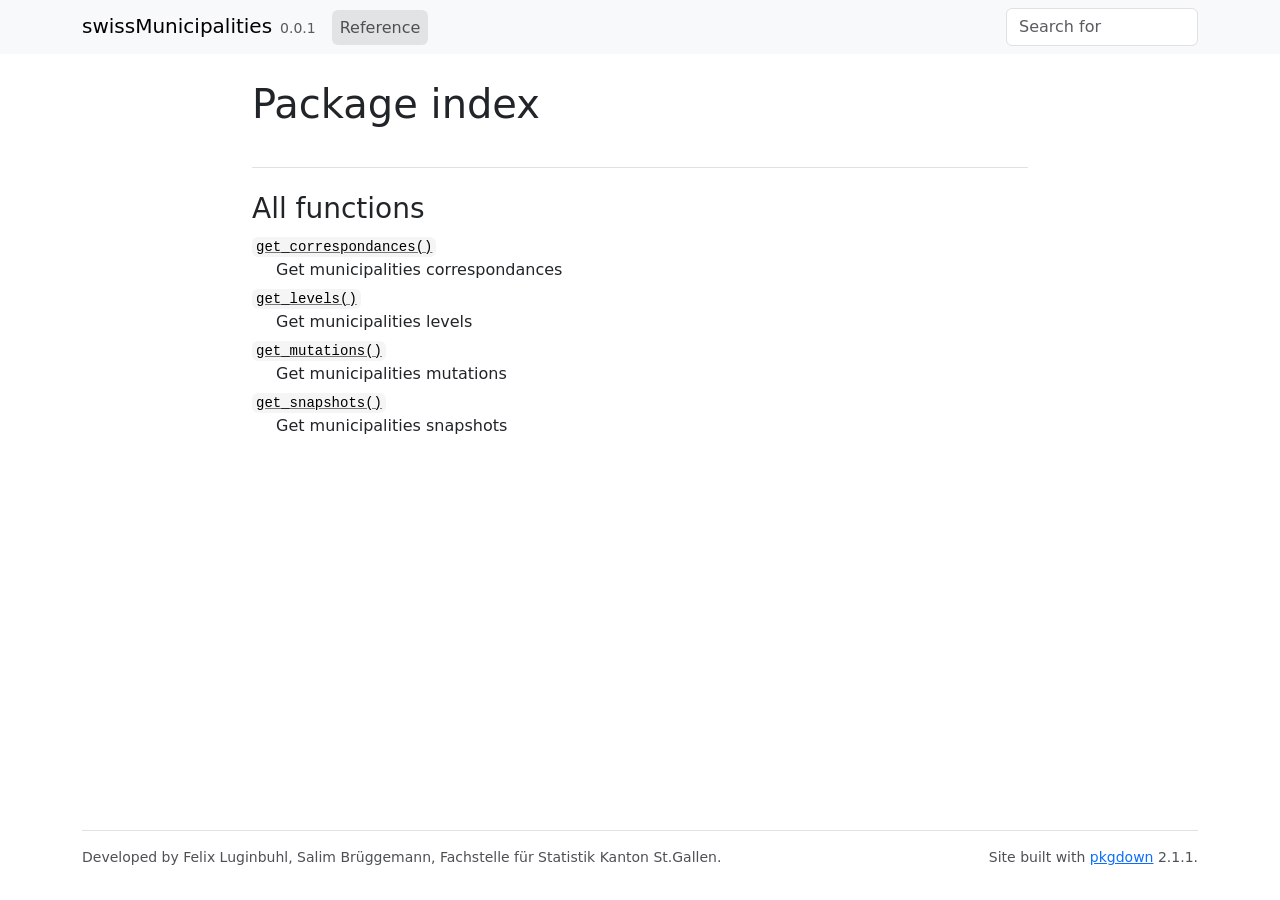
==== reference/index.html @ d49cef0f "Deploying to gh-pages from @ SwissStatsR/swissMunicipalities@30c993ef22cf9cef0c03a6722cb4542f9292cfe" ====
<!DOCTYPE html>
<!-- Generated by pkgdown: do not edit by hand --><html lang="en"><head><meta http-equiv="Content-Type" content="text/html; charset=UTF-8"><meta charset="utf-8"><meta http-equiv="X-UA-Compatible" content="IE=edge"><meta name="viewport" content="width=device-width, initial-scale=1, shrink-to-fit=no"><title>Package index • swissMunicipalities</title><script src="../deps/jquery-3.6.0/jquery-3.6.0.min.js"></script><meta name="viewport" content="width=device-width, initial-scale=1, shrink-to-fit=no"><link href="../deps/bootstrap-5.3.1/bootstrap.min.css" rel="stylesheet"><script src="../deps/bootstrap-5.3.1/bootstrap.bundle.min.js"></script><link href="../deps/font-awesome-6.4.2/css/all.min.css" rel="stylesheet"><link href="../deps/font-awesome-6.4.2/css/v4-shims.min.css" rel="stylesheet"><script src="../deps/headroom-0.11.0/headroom.min.js"></script><script src="../deps/headroom-0.11.0/jQuery.headroom.min.js"></script><script src="../deps/bootstrap-toc-1.0.1/bootstrap-toc.min.js"></script><script src="../deps/clipboard.js-2.0.11/clipboard.min.js"></script><script src="../deps/search-1.0.0/autocomplete.jquery.min.js"></script><script src="../deps/search-1.0.0/fuse.min.js"></script><script src="../deps/search-1.0.0/mark.min.js"></script><!-- pkgdown --><script src="../pkgdown.js"></script><meta property="og:title" content="Package index"></head><body>
    <a href="#main" class="visually-hidden-focusable">Skip to contents</a>


    <nav class="navbar navbar-expand-lg fixed-top bg-light" data-bs-theme="light" aria-label="Site navigation"><div class="container">

    <a class="navbar-brand me-2" href="../index.html">swissMunicipalities</a>

    <small class="nav-text text-muted me-auto" data-bs-toggle="tooltip" data-bs-placement="bottom" title="">0.0.1</small>


    <button class="navbar-toggler" type="button" data-bs-toggle="collapse" data-bs-target="#navbar" aria-controls="navbar" aria-expanded="false" aria-label="Toggle navigation">
      <span class="navbar-toggler-icon"></span>
    </button>

    <div id="navbar" class="collapse navbar-collapse ms-3">
      <ul class="navbar-nav me-auto"><li class="active nav-item"><a class="nav-link" href="../reference/index.html">Reference</a></li>
      </ul><ul class="navbar-nav"><li class="nav-item"><form class="form-inline" role="search">
 <input class="form-control" type="search" name="search-input" id="search-input" autocomplete="off" aria-label="Search site" placeholder="Search for" data-search-index="../search.json"></form></li>
      </ul></div>


  </div>
</nav><div class="container template-reference-index">
<div class="row">
  <main id="main" class="col-md-9"><div class="page-header">

      <h1>Package index</h1>
    </div>

    <div class="section level2">
      <h2 id="all-functions">All functions<a class="anchor" aria-label="anchor" href="#all-functions"></a></h2>




    </div><div class="section level2">




      <dl><dt>

          <code><a href="get_correspondances.html">get_correspondances()</a></code>

        </dt>
        <dd>Get municipalities correspondances</dd>
      </dl><dl><dt>

          <code><a href="get_levels.html">get_levels()</a></code>

        </dt>
        <dd>Get municipalities levels</dd>
      </dl><dl><dt>

          <code><a href="get_mutations.html">get_mutations()</a></code>

        </dt>
        <dd>Get municipalities mutations</dd>
      </dl><dl><dt>

          <code><a href="get_snapshots.html">get_snapshots()</a></code>

        </dt>
        <dd>Get municipalities snapshots</dd>
      </dl></div>
  </main></div>


    <footer><div class="pkgdown-footer-left">
  <p>Developed by Felix Luginbuhl, Salim Brüggemann, Fachstelle für Statistik Kanton St.Gallen.</p>
</div>

<div class="pkgdown-footer-right">
  <p>Site built with <a href="https://pkgdown.r-lib.org/" class="external-link">pkgdown</a> 2.1.1.</p>
</div>

    </footer></div>





  </body></html>
---- deps/font-awesome-6.4.2/css/v4-shims.min.css ----
/*!
 * Font Awesome Free 6.4.2 by @fontawesome - https://fontawesome.com
 * License - https://fontawesome.com/license/free (Icons: CC BY 4.0, Fonts: SIL OFL 1.1, Code: MIT License)
 * Copyright 2023 Fonticons, Inc.
 */
.fa.fa-glass:before{content:"\f000"}.fa.fa-envelope-o{font-family:"Font Awesome 6 Free";font-weight:400}.fa.fa-envelope-o:before{content:"\f0e0"}.fa.fa-star-o{font-family:"Font Awesome 6 Free";font-weight:400}.fa.fa-star-o:before{content:"\f005"}.fa.fa-close:before,.fa.fa-remove:before{content:"\f00d"}.fa.fa-gear:before{content:"\f013"}.fa.fa-trash-o{font-family:"Font Awesome 6 Free";font-weight:400}.fa.fa-trash-o:before{content:"\f2ed"}.fa.fa-home:before{content:"\f015"}.fa.fa-file-o{font-family:"Font Awesome 6 Free";font-weight:400}.fa.fa-file-o:before{content:"\f15b"}.fa.fa-clock-o{font-family:"Font Awesome 6 Free";font-weight:400}.fa.fa-clock-o:before{content:"\f017"}.fa.fa-arrow-circle-o-down{font-family:"Font Awesome 6 Free";font-weight:400}.fa.fa-arrow-circle-o-down:before{content:"\f358"}.fa.fa-arrow-circle-o-up{font-family:"Font Awesome 6 Free";font-weight:400}.fa.fa-arrow-circle-o-up:before{content:"\f35b"}.fa.fa-play-circle-o{font-family:"Font Awesome 6 Free";font-weight:400}.fa.fa-play-circle-o:before{content:"\f144"}.fa.fa-repeat:before,.fa.fa-rotate-right:before{content:"\f01e"}.fa.fa-refresh:before{content:"\f021"}.fa.fa-list-alt{font-family:"Font Awesome 6 Free";font-weight:400}.fa.fa-list-alt:before{content:"\f022"}.fa.fa-dedent:before{content:"\f03b"}.fa.fa-video-camera:before{content:"\f03d"}.fa.fa-picture-o{font-family:"Font Awesome 6 Free";font-weight:400}.fa.fa-picture-o:before{content:"\f03e"}.fa.fa-photo{font-family:"Font Awesome 6 Free";font-weight:400}.fa.fa-photo:before{content:"\f03e"}.fa.fa-image{font-family:"Font Awesome 6 Free";font-weight:400}.fa.fa-image:before{content:"\f03e"}.fa.fa-map-marker:before{content:"\f3c5"}.fa.fa-pencil-square-o{font-family:"Font Awesome 6 Free";font-weight:400}.fa.fa-pencil-square-o:before{content:"\f044"}.fa.fa-edit{font-family:"Font Awesome 6 Free";font-weight:400}.fa.fa-edit:before{content:"\f044"}.fa.fa-share-square-o:before{content:"\f14d"}.fa.fa-check-square-o{font-family:"Font Awesome 6 Free";font-weight:400}.fa.fa-check-square-o:before{content:"\f14a"}.fa.fa-arrows:before{content:"\f0b2"}.fa.fa-times-circle-o{font-family:"Font Awesome 6 Free";font-weight:400}.fa.fa-times-circle-o:before{content:"\f057"}.fa.fa-check-circle-o{font-family:"Font Awesome 6 Free";font-weight:400}.fa.fa-check-circle-o:before{content:"\f058"}.fa.fa-mail-forward:before{content:"\f064"}.fa.fa-expand:before{content:"\f424"}.fa.fa-compress:before{content:"\f422"}.fa.fa-eye,.fa.fa-eye-slash{font-family:"Font Awesome 6 Free";font-weight:400}.fa.fa-warning:before{content:"\f071"}.fa.fa-calendar:before{content:"\f073"}.fa.fa-arrows-v:before{content:"\f338"}.fa.fa-arrows-h:before{content:"\f337"}.fa.fa-bar-chart-o:before,.fa.fa-bar-chart:before{content:"\e0e3"}.fa.fa-twitter-square{font-family:"Font Awesome 6 Brands";font-weight:400}.fa.fa-twitter-square:before{content:"\f081"}.fa.fa-facebook-square{font-family:"Font Awesome 6 Brands";font-weight:400}.fa.fa-facebook-square:before{content:"\f082"}.fa.fa-gears:before{content:"\f085"}.fa.fa-thumbs-o-up{font-family:"Font Awesome 6 Free";font-weight:400}.fa.fa-thumbs-o-up:before{content:"\f164"}.fa.fa-thumbs-o-down{font-family:"Font Awesome 6 Free";font-weight:400}.fa.fa-thumbs-o-down:before{content:"\f165"}.fa.fa-heart-o{font-family:"Font Awesome 6 Free";font-weight:400}.fa.fa-heart-o:before{content:"\f004"}.fa.fa-sign-out:before{content:"\f2f5"}.fa.fa-linkedin-square{font-family:"Font Awesome 6 Brands";font-weight:400}.fa.fa-linkedin-square:before{content:"\f08c"}.fa.fa-thumb-tack:before{content:"\f08d"}.fa.fa-external-link:before{content:"\f35d"}.fa.fa-sign-in:before{content:"\f2f6"}.fa.fa-github-square{font-family:"Font Awesome 6 Brands";font-weight:400}.fa.fa-github-square:before{content:"\f092"}.fa.fa-lemon-o{font-family:"Font Awesome 6 Free";font-weight:400}.fa.fa-lemon-o:before{content:"\f094"}.fa.fa-square-o{font-family:"Font Awesome 6 Free";font-weight:400}.fa.fa-square-o:before{content:"\f0c8"}.fa.fa-bookmark-o{font-family:"Font Awesome 6 Free";font-weight:400}.fa.fa-bookmark-o:before{content:"\f02e"}.fa.fa-facebook,.fa.fa-twitter{font-family:"Font Awesome 6 Brands";font-weight:400}.fa.fa-facebook:before{content:"\f39e"}.fa.fa-facebook-f{font-family:"Font Awesome 6 Brands";font-weight:400}.fa.fa-facebook-f:before{content:"\f39e"}.fa.fa-github{font-family:"Font Awesome 6 Brands";font-weight:400}.fa.fa-credit-card{font-family:"Font Awesome 6 Free";font-weight:400}.fa.fa-feed:before{content:"\f09e"}.fa.fa-hdd-o{font-family:"Font Awesome 6 Free";font-weight:400}.fa.fa-hdd-o:before{content:"\f0a0"}.fa.fa-hand-o-right{font-family:"Font Awesome 6 Free";font-weight:400}.fa.fa-hand-o-right:before{content:"\f0a4"}.fa.fa-hand-o-left{font-family:"Font Awesome 6 Free";font-weight:400}.fa.fa-hand-o-left:before{content:"\f0a5"}.fa.fa-hand-o-up{font-family:"Font Awesome 6 Free";font-weight:400}.fa.fa-hand-o-up:before{content:"\f0a6"}.fa.fa-hand-o-down{font-family:"Font Awesome 6 Free";font-weight:400}.fa.fa-hand-o-down:before{content:"\f0a7"}.fa.fa-globe:before{content:"\f57d"}.fa.fa-tasks:before{content:"\f828"}.fa.fa-arrows-alt:before{content:"\f31e"}.fa.fa-group:before{content:"\f0c0"}.fa.fa-chain:before{content:"\f0c1"}.fa.fa-cut:before{content:"\f0c4"}.fa.fa-files-o{font-family:"Font Awesome 6 Free";font-weight:400}.fa.fa-files-o:before{content:"\f0c5"}.fa.fa-floppy-o{font-family:"Font Awesome 6 Free";font-weight:400}.fa.fa-floppy-o:before{content:"\f0c7"}.fa.fa-save{font-family:"Font Awesome 6 Free";font-weight:400}.fa.fa-save:before{content:"\f0c7"}.fa.fa-navicon:before,.fa.fa-reorder:before{content:"\f0c9"}.fa.fa-magic:before{content:"\e2ca"}.fa.fa-pinterest,.fa.fa-pinterest-square{font-family:"Font Awesome 6 Brands";font-weight:400}.fa.fa-pinterest-square:before{content:"\f0d3"}.fa.fa-google-plus-square{font-family:"Font Awesome 6 Brands";font-weight:400}.fa.fa-google-plus-square:before{content:"\f0d4"}.fa.fa-google-plus{font-family:"Font Awesome 6 Brands";font-weight:400}.fa.fa-google-plus:before{content:"\f0d5"}.fa.fa-money:before{content:"\f3d1"}.fa.fa-unsorted:before{content:"\f0dc"}.fa.fa-sort-desc:before{content:"\f0dd"}.fa.fa-sort-asc:before{content:"\f0de"}.fa.fa-linkedin{font-family:"Font Awesome 6 Brands";font-weight:400}.fa.fa-linkedin:before{content:"\f0e1"}.fa.fa-rotate-left:before{content:"\f0e2"}.fa.fa-legal:before{content:"\f0e3"}.fa.fa-dashboard:before,.fa.fa-tachometer:before{content:"\f625"}.fa.fa-comment-o{font-family:"Font Awesome 6 Free";font-weight:400}.fa.fa-comment-o:before{content:"\f075"}.fa.fa-comments-o{font-family:"Font Awesome 6 Free";font-weight:400}.fa.fa-comments-o:before{content:"\f086"}.fa.fa-flash:before{content:"\f0e7"}.fa.fa-clipboard:before{content:"\f0ea"}.fa.fa-lightbulb-o{font-family:"Font Awesome 6 Free";font-weight:400}.fa.fa-lightbulb-o:before{content:"\f0eb"}.fa.fa-exchange:before{content:"\f362"}.fa.fa-cloud-download:before{content:"\f0ed"}.fa.fa-cloud-upload:before{content:"\f0ee"}.fa.fa-bell-o{font-family:"Font Awesome 6 Free";font-weight:400}.fa.fa-bell-o:before{content:"\f0f3"}.fa.fa-cutlery:before{content:"\f2e7"}.fa.fa-file-text-o{font-family:"Font Awesome 6 Free";font-weight:400}.fa.fa-file-text-o:before{content:"\f15c"}.fa.fa-building-o{font-family:"Font Awesome 6 Free";font-weight:400}.fa.fa-building-o:before{content:"\f1ad"}.fa.fa-hospital-o{font-family:"Font Awesome 6 Free";font-weight:400}.fa.fa-hospital-o:before{content:"\f0f8"}.fa.fa-tablet:before{content:"\f3fa"}.fa.fa-mobile-phone:before,.fa.fa-mobile:before{content:"\f3cd"}.fa.fa-circle-o{font-family:"Font Awesome 6 Free";font-weight:400}.fa.fa-circle-o:before{content:"\f111"}.fa.fa-mail-reply:before{content:"\f3e5"}.fa.fa-github-alt{font-family:"Font Awesome 6 Brands";font-weight:400}.fa.fa-folder-o{font-family:"Font Awesome 6 Free";font-weight:400}.fa.fa-folder-o:before{content:"\f07b"}.fa.fa-folder-open-o{font-family:"Font Awesome 6 Free";font-weight:400}.fa.fa-folder-open-o:before{content:"\f07c"}.fa.fa-smile-o{font-family:"Font Awesome 6 Free";font-weight:400}.fa.fa-smile-o:before{content:"\f118"}.fa.fa-frown-o{font-family:"Font Awesome 6 Free";font-weight:400}.fa.fa-frown-o:before{content:"\f119"}.fa.fa-meh-o{font-family:"Font Awesome 6 Free";font-weight:400}.fa.fa-meh-o:before{content:"\f11a"}.fa.fa-keyboard-o{font-family:"Font Awesome 6 Free";font-weight:400}.fa.fa-keyboard-o:before{content:"\f11c"}.fa.fa-flag-o{font-family:"Font Awesome 6 Free";font-weight:400}.fa.fa-flag-o:before{content:"\f024"}.fa.fa-mail-reply-all:before{content:"\f122"}.fa.fa-star-half-o{font-family:"Font Awesome 6 Free";font-weight:400}.fa.fa-star-half-o:before{content:"\f5c0"}.fa.fa-star-half-empty{font-family:"Font Awesome 6 Free";font-weight:400}.fa.fa-star-half-empty:before{content:"\f5c0"}.fa.fa-star-half-full{font-family:"Font Awesome 6 Free";font-weight:400}.fa.fa-star-half-full:before{content:"\f5c0"}.fa.fa-code-fork:before{content:"\f126"}.fa.fa-chain-broken:before,.fa.fa-unlink:before{content:"\f127"}.fa.fa-calendar-o{font-family:"Font Awesome 6 Free";font-weight:400}.fa.fa-calendar-o:before{content:"\f133"}.fa.fa-css3,.fa.fa-html5,.fa.fa-maxcdn{font-family:"Font Awesome 6 Brands";font-weight:400}.fa.fa-unlock-alt:before{content:"\f09c"}.fa.fa-minus-square-o{font-family:"Font Awesome 6 Free";font-weight:400}.fa.fa-minus-square-o:before{content:"\f146"}.fa.fa-level-up:before{content:"\f3bf"}.fa.fa-level-down:before{content:"\f3be"}.fa.fa-pencil-square:before{content:"\f14b"}.fa.fa-external-link-square:before{content:"\f360"}.fa.fa-compass{font-family:"Font Awesome 6 Free";font-weight:400}.fa.fa-caret-square-o-down{font-family:"Font Awesome 6 Free";font-weight:400}.fa.fa-caret-square-o-down:before{content:"\f150"}.fa.fa-toggle-down{font-family:"Font Awesome 6 Free";font-weight:400}.fa.fa-toggle-down:before{content:"\f150"}.fa.fa-caret-square-o-up{font-family:"Font Awesome 6 Free";font-weight:400}.fa.fa-caret-square-o-up:before{content:"\f151"}.fa.fa-toggle-up{font-family:"Font Awesome 6 Free";font-weight:400}.fa.fa-toggle-up:before{content:"\f151"}.fa.fa-caret-square-o-right{font-family:"Font Awesome 6 Free";font-weight:400}.fa.fa-caret-square-o-right:before{content:"\f152"}.fa.fa-toggle-right{font-family:"Font Awesome 6 Free";font-weight:400}.fa.fa-toggle-right:before{content:"\f152"}.fa.fa-eur:before,.fa.fa-euro:before{content:"\f153"}.fa.fa-gbp:before{content:"\f154"}.fa.fa-dollar:before,.fa.fa-usd:before{content:"\24"}.fa.fa-inr:before,.fa.fa-rupee:before{content:"\e1bc"}.fa.fa-cny:before,.fa.fa-jpy:before,.fa.fa-rmb:before,.fa.fa-yen:before{content:"\f157"}.fa.fa-rouble:before,.fa.fa-rub:before,.fa.fa-ruble:before{content:"\f158"}.fa.fa-krw:before,.fa.fa-won:before{content:"\f159"}.fa.fa-bitcoin,.fa.fa-btc{font-family:"Font Awesome 6 Brands";font-weight:400}.fa.fa-bitcoin:before{content:"\f15a"}.fa.fa-file-text:before{content:"\f15c"}.fa.fa-sort-alpha-asc:before{content:"\f15d"}.fa.fa-sort-alpha-desc:before{content:"\f881"}.fa.fa-sort-amount-asc:before{content:"\f884"}.fa.fa-sort-amount-desc:before{content:"\f160"}.fa.fa-sort-numeric-asc:before{content:"\f162"}.fa.fa-sort-numeric-desc:before{content:"\f886"}.fa.fa-youtube-square{font-family:"Font Awesome 6 Brands";font-weight:400}.fa.fa-youtube-square:before{content:"\f431"}.fa.fa-xing,.fa.fa-xing-square,.fa.fa-youtube{font-family:"Font Awesome 6 Brands";font-weight:400}.fa.fa-xing-square:before{content:"\f169"}.fa.fa-youtube-play{font-family:"Font Awesome 6 Brands";font-weight:400}.fa.fa-youtube-play:before{content:"\f167"}.fa.fa-adn,.fa.fa-bitbucket,.fa.fa-bitbucket-square,.fa.fa-dropbox,.fa.fa-flickr,.fa.fa-instagram,.fa.fa-stack-overflow{font-family:"Font Awesome 6 Brands";font-weight:400}.fa.fa-bitbucket-square:before{content:"\f171"}.fa.fa-tumblr,.fa.fa-tumblr-square{font-family:"Font Awesome 6 Brands";font-weight:400}.fa.fa-tumblr-square:before{content:"\f174"}.fa.fa-long-arrow-down:before{content:"\f309"}.fa.fa-long-arrow-up:before{content:"\f30c"}.fa.fa-long-arrow-left:before{content:"\f30a"}.fa.fa-long-arrow-right:before{content:"\f30b"}.fa.fa-android,.fa.fa-apple,.fa.fa-dribbble,.fa.fa-foursquare,.fa.fa-gittip,.fa.fa-gratipay,.fa.fa-linux,.fa.fa-skype,.fa.fa-trello,.fa.fa-windows{font-family:"Font Awesome 6 Brands";font-weight:400}.fa.fa-gittip:before{content:"\f184"}.fa.fa-sun-o{font-family:"Font Awesome 6 Free";font-weight:400}.fa.fa-sun-o:before{content:"\f185"}.fa.fa-moon-o{font-family:"Font Awesome 6 Free";font-weight:400}.fa.fa-moon-o:before{content:"\f186"}.fa.fa-pagelines,.fa.fa-renren,.fa.fa-stack-exchange,.fa.fa-vk,.fa.fa-weibo{font-family:"Font Awesome 6 Brands";font-weight:400}.fa.fa-arrow-circle-o-right{font-family:"Font Awesome 6 Free";font-weight:400}.fa.fa-arrow-circle-o-right:before{content:"\f35a"}.fa.fa-arrow-circle-o-left{font-family:"Font Awesome 6 Free";font-weight:400}.fa.fa-arrow-circle-o-left:before{content:"\f359"}.fa.fa-caret-square-o-left{font-family:"Font Awesome 6 Free";font-weight:400}.fa.fa-caret-square-o-left:before{content:"\f191"}.fa.fa-toggle-left{font-family:"Font Awesome 6 Free";font-weight:400}.fa.fa-toggle-left:before{content:"\f191"}.fa.fa-dot-circle-o{font-family:"Font Awesome 6 Free";font-weight:400}.fa.fa-dot-circle-o:before{content:"\f192"}.fa.fa-vimeo-square{font-family:"Font Awesome 6 Brands";font-weight:400}.fa.fa-vimeo-square:before{content:"\f194"}.fa.fa-try:before,.fa.fa-turkish-lira:before{content:"\e2bb"}.fa.fa-plus-square-o{font-family:"Font Awesome 6 Free";font-weight:400}.fa.fa-plus-square-o:before{content:"\f0fe"}.fa.fa-openid,.fa.fa-slack,.fa.fa-wordpress{font-family:"Font Awesome 6 Brands";font-weight:400}.fa.fa-bank:before,.fa.fa-institution:before{content:"\f19c"}.fa.fa-mortar-board:before{content:"\f19d"}.fa.fa-google,.fa.fa-reddit,.fa.fa-reddit-square,.fa.fa-yahoo{font-family:"Font Awesome 6 Brands";font-weight:400}.fa.fa-reddit-square:before{content:"\f1a2"}.fa.fa-behance,.fa.fa-behance-square,.fa.fa-delicious,.fa.fa-digg,.fa.fa-drupal,.fa.fa-joomla,.fa.fa-pied-piper-alt,.fa.fa-pied-piper-pp,.fa.fa-stumbleupon,.fa.fa-stumbleupon-circle{font-family:"Font Awesome 6 Brands";font-weight:400}.fa.fa-behance-square:before{content:"\f1b5"}.fa.fa-steam,.fa.fa-steam-square{font-family:"Font Awesome 6 Brands";font-weight:400}.fa.fa-steam-square:before{content:"\f1b7"}.fa.fa-automobile:before{content:"\f1b9"}.fa.fa-cab:before{content:"\f1ba"}.fa.fa-deviantart,.fa.fa-soundcloud,.fa.fa-spotify{font-family:"Font Awesome 6 Brands";font-weight:400}.fa.fa-file-pdf-o{font-family:"Font Awesome 6 Free";font-weight:400}.fa.fa-file-pdf-o:before{content:"\f1c1"}.fa.fa-file-word-o{font-family:"Font Awesome 6 Free";font-weight:400}.fa.fa-file-word-o:before{content:"\f1c2"}.fa.fa-file-excel-o{font-family:"Font Awesome 6 Free";font-weight:400}.fa.fa-file-excel-o:before{content:"\f1c3"}.fa.fa-file-powerpoint-o{font-family:"Font Awesome 6 Free";font-weight:400}.fa.fa-file-powerpoint-o:before{content:"\f1c4"}.fa.fa-file-image-o{font-family:"Font Awesome 6 Free";font-weight:400}.fa.fa-file-image-o:before{content:"\f1c5"}.fa.fa-file-photo-o{font-family:"Font Awesome 6 Free";font-weight:400}.fa.fa-file-photo-o:before{content:"\f1c5"}.fa.fa-file-picture-o{font-family:"Font Awesome 6 Free";font-weight:400}.fa.fa-file-picture-o:before{content:"\f1c5"}.fa.fa-file-archive-o{font-family:"Font Awesome 6 Free";font-weight:400}.fa.fa-file-archive-o:before{content:"\f1c6"}.fa.fa-file-zip-o{font-family:"Font Awesome 6 Free";font-weight:400}.fa.fa-file-zip-o:before{content:"\f1c6"}.fa.fa-file-audio-o{font-family:"Font Awesome 6 Free";font-weight:400}.fa.fa-file-audio-o:before{content:"\f1c7"}.fa.fa-file-sound-o{font-family:"Font Awesome 6 Free";font-weight:400}.fa.fa-file-sound-o:before{content:"\f1c7"}.fa.fa-file-video-o{font-family:"Font Awesome 6 Free";font-weight:400}.fa.fa-file-video-o:before{content:"\f1c8"}.fa.fa-file-movie-o{font-family:"Font Awesome 6 Free";font-weight:400}.fa.fa-file-movie-o:before{content:"\f1c8"}.fa.fa-file-code-o{font-family:"Font Awesome 6 Free";font-weight:400}.fa.fa-file-code-o:before{content:"\f1c9"}.fa.fa-codepen,.fa.fa-jsfiddle,.fa.fa-vine{font-family:"Font Awesome 6 Brands";font-weight:400}.fa.fa-life-bouy:before,.fa.fa-life-buoy:before,.fa.fa-life-saver:before,.fa.fa-support:before{content:"\f1cd"}.fa.fa-circle-o-notch:before{content:"\f1ce"}.fa.fa-ra,.fa.fa-rebel{font-family:"Font Awesome 6 Brands";font-weight:400}.fa.fa-ra:before{content:"\f1d0"}.fa.fa-resistance{font-family:"Font Awesome 6 Brands";font-weight:400}.fa.fa-resistance:before{content:"\f1d0"}.fa.fa-empire,.fa.fa-ge{font-family:"Font Awesome 6 Brands";font-weight:400}.fa.fa-ge:before{content:"\f1d1"}.fa.fa-git-square{font-family:"Font Awesome 6 Brands";font-weight:400}.fa.fa-git-square:before{content:"\f1d2"}.fa.fa-git,.fa.fa-hacker-news,.fa.fa-y-combinator-square{font-family:"Font Awesome 6 Brands";font-weight:400}.fa.fa-y-combinator-square:before{content:"\f1d4"}.fa.fa-yc-square{font-family:"Font Awesome 6 Brands";font-weight:400}.fa.fa-yc-square:before{content:"\f1d4"}.fa.fa-qq,.fa.fa-tencent-weibo,.fa.fa-wechat,.fa.fa-weixin{font-family:"Font Awesome 6 Brands";font-weight:400}.fa.fa-wechat:before{content:"\f1d7"}.fa.fa-send:before{content:"\f1d8"}.fa.fa-paper-plane-o{font-family:"Font Awesome 6 Free";font-weight:400}.fa.fa-paper-plane-o:before{content:"\f1d8"}.fa.fa-send-o{font-family:"Font Awesome 6 Free";font-weight:400}.fa.fa-send-o:before{content:"\f1d8"}.fa.fa-circle-thin{font-family:"Font Awesome 6 Free";font-weight:400}.fa.fa-circle-thin:before{content:"\f111"}.fa.fa-header:before{content:"\f1dc"}.fa.fa-futbol-o{font-family:"Font Awesome 6 Free";font-weight:400}.fa.fa-futbol-o:before{content:"\f1e3"}.fa.fa-soccer-ball-o{font-family:"Font Awesome 6 Free";font-weight:400}.fa.fa-soccer-ball-o:before{content:"\f1e3"}.fa.fa-slideshare,.fa.fa-twitch,.fa.fa-yelp{font-family:"Font Awesome 6 Brands";font-weight:400}.fa.fa-newspaper-o{font-family:"Font Awesome 6 Free";font-weight:400}.fa.fa-newspaper-o:before{content:"\f1ea"}.fa.fa-cc-amex,.fa.fa-cc-discover,.fa.fa-cc-mastercard,.fa.fa-cc-paypal,.fa.fa-cc-stripe,.fa.fa-cc-visa,.fa.fa-google-wallet,.fa.fa-paypal{font-family:"Font Awesome 6 Brands";font-weight:400}.fa.fa-bell-slash-o{font-family:"Font Awesome 6 Free";font-weight:400}.fa.fa-bell-slash-o:before{content:"\f1f6"}.fa.fa-trash:before{content:"\f2ed"}.fa.fa-copyright{font-family:"Font Awesome 6 Free";font-weight:400}.fa.fa-eyedropper:before{content:"\f1fb"}.fa.fa-area-chart:before{content:"\f1fe"}.fa.fa-pie-chart:before{content:"\f200"}.fa.fa-line-chart:before{content:"\f201"}.fa.fa-lastfm,.fa.fa-lastfm-square{font-family:"Font Awesome 6 Brands";font-weight:400}.fa.fa-lastfm-square:before{content:"\f203"}.fa.fa-angellist,.fa.fa-ioxhost{font-family:"Font Awesome 6 Brands";font-weight:400}.fa.fa-cc{font-family:"Font Awesome 6 Free";font-weight:400}.fa.fa-cc:before{content:"\f20a"}.fa.fa-ils:before,.fa.fa-shekel:before,.fa.fa-sheqel:before{content:"\f20b"}.fa.fa-buysellads,.fa.fa-connectdevelop,.fa.fa-dashcube,.fa.fa-forumbee,.fa.fa-leanpub,.fa.fa-sellsy,.fa.fa-shirtsinbulk,.fa.fa-simplybuilt,.fa.fa-skyatlas{font-family:"Font Awesome 6 Brands";font-weight:400}.fa.fa-diamond{font-family:"Font Awesome 6 Free";font-weight:400}.fa.fa-diamond:before{content:"\f3a5"}.fa.fa-intersex:before,.fa.fa-transgender:before{content:"\f224"}.fa.fa-transgender-alt:before{content:"\f225"}.fa.fa-facebook-official{font-family:"Font Awesome 6 Brands";font-weight:400}.fa.fa-facebook-official:before{content:"\f09a"}.fa.fa-pinterest-p,.fa.fa-whatsapp{font-family:"Font Awesome 6 Brands";font-weight:400}.fa.fa-hotel:before{content:"\f236"}.fa.fa-medium,.fa.fa-viacoin,.fa.fa-y-combinator,.fa.fa-yc{font-family:"Font Awesome 6 Brands";font-weight:400}.fa.fa-yc:before{content:"\f23b"}.fa.fa-expeditedssl,.fa.fa-opencart,.fa.fa-optin-monster{font-family:"Font Awesome 6 Brands";font-weight:400}.fa.fa-battery-4:before,.fa.fa-battery:before{content:"\f240"}.fa.fa-battery-3:before{content:"\f241"}.fa.fa-battery-2:before{content:"\f242"}.fa.fa-battery-1:before{content:"\f243"}.fa.fa-battery-0:before{content:"\f244"}.fa.fa-object-group,.fa.fa-object-ungroup,.fa.fa-sticky-note-o{font-family:"Font Awesome 6 Free";font-weight:400}.fa.fa-sticky-note-o:before{content:"\f249"}.fa.fa-cc-diners-club,.fa.fa-cc-jcb{font-family:"Font Awesome 6 Brands";font-weight:400}.fa.fa-clone{font-family:"Font Awesome 6 Free";font-weight:400}.fa.fa-hourglass-o:before{content:"\f254"}.fa.fa-hourglass-1:before{content:"\f251"}.fa.fa-hourglass-2:before{content:"\f252"}.fa.fa-hourglass-3:before{content:"\f253"}.fa.fa-hand-rock-o{font-family:"Font Awesome 6 Free";font-weight:400}.fa.fa-hand-rock-o:before{content:"\f255"}.fa.fa-hand-grab-o{font-family:"Font Awesome 6 Free";font-weight:400}.fa.fa-hand-grab-o:before{content:"\f255"}.fa.fa-hand-paper-o{font-family:"Font Awesome 6 Free";font-weight:400}.fa.fa-hand-paper-o:before{content:"\f256"}.fa.fa-hand-stop-o{font-family:"Font Awesome 6 Free";font-weight:400}.fa.fa-hand-stop-o:before{content:"\f256"}.fa.fa-hand-scissors-o{font-family:"Font Awesome 6 Free";font-weight:400}.fa.fa-hand-scissors-o:before{content:"\f257"}.fa.fa-hand-lizard-o{font-family:"Font Awesome 6 Free";font-weight:400}.fa.fa-hand-lizard-o:before{content:"\f258"}.fa.fa-hand-spock-o{font-family:"Font Awesome 6 Free";font-weight:400}.fa.fa-hand-spock-o:before{content:"\f259"}.fa.fa-hand-pointer-o{font-family:"Font Awesome 6 Free";font-weight:400}.fa.fa-hand-pointer-o:before{content:"\f25a"}.fa.fa-hand-peace-o{font-family:"Font Awesome 6 Free";font-weight:400}.fa.fa-hand-peace-o:before{content:"\f25b"}.fa.fa-registered{font-family:"Font Awesome 6 Free";font-weight:400}.fa.fa-creative-commons,.fa.fa-gg,.fa.fa-gg-circle,.fa.fa-odnoklassniki,.fa.fa-odnoklassniki-square{font-family:"Font Awesome 6 Brands";font-weight:400}.fa.fa-odnoklassniki-square:before{content:"\f264"}.fa.fa-chrome,.fa.fa-firefox,.fa.fa-get-pocket,.fa.fa-internet-explorer,.fa.fa-opera,.fa.fa-safari,.fa.fa-wikipedia-w{font-family:"Font Awesome 6 Brands";font-weight:400}.fa.fa-television:before{content:"\f26c"}.fa.fa-500px,.fa.fa-amazon,.fa.fa-contao{font-family:"Font Awesome 6 Brands";font-weight:400}.fa.fa-calendar-plus-o{font-family:"Font Awesome 6 Free";font-weight:400}.fa.fa-calendar-plus-o:before{content:"\f271"}.fa.fa-calendar-minus-o{font-family:"Font Awesome 6 Free";font-weight:400}.fa.fa-calendar-minus-o:before{content:"\f272"}.fa.fa-calendar-times-o{font-family:"Font Awesome 6 Free";font-weight:400}.fa.fa-calendar-times-o:before{content:"\f273"}.fa.fa-calendar-check-o{font-family:"Font Awesome 6 Free";font-weight:400}.fa.fa-calendar-check-o:before{content:"\f274"}.fa.fa-map-o{font-family:"Font Awesome 6 Free";font-weight:400}.fa.fa-map-o:before{content:"\f279"}.fa.fa-commenting:before{content:"\f4ad"}.fa.fa-commenting-o{font-family:"Font Awesome 6 Free";font-weight:400}.fa.fa-commenting-o:before{content:"\f4ad"}.fa.fa-houzz,.fa.fa-vimeo{font-family:"Font Awesome 6 Brands";font-weight:400}.fa.fa-vimeo:before{content:"\f27d"}.fa.fa-black-tie,.fa.fa-edge,.fa.fa-fonticons,.fa.fa-reddit-alien{font-family:"Font Awesome 6 Brands";font-weight:400}.fa.fa-credit-card-alt:before{content:"\f09d"}.fa.fa-codiepie,.fa.fa-fort-awesome,.fa.fa-mixcloud,.fa.fa-modx,.fa.fa-product-hunt,.fa.fa-scribd,.fa.fa-usb{font-family:"Font Awesome 6 Brands";font-weight:400}.fa.fa-pause-circle-o{font-family:"Font Awesome 6 Free";font-weight:400}.fa.fa-pause-circle-o:before{content:"\f28b"}.fa.fa-stop-circle-o{font-family:"Font Awesome 6 Free";font-weight:400}.fa.fa-stop-circle-o:before{content:"\f28d"}.fa.fa-bluetooth,.fa.fa-bluetooth-b,.fa.fa-envira,.fa.fa-gitlab,.fa.fa-wheelchair-alt,.fa.fa-wpbeginner,.fa.fa-wpforms{font-family:"Font Awesome 6 Brands";font-weight:400}.fa.fa-wheelchair-alt:before{content:"\f368"}.fa.fa-question-circle-o{font-family:"Font Awesome 6 Free";font-weight:400}.fa.fa-question-circle-o:before{content:"\f059"}.fa.fa-volume-control-phone:before{content:"\f2a0"}.fa.fa-asl-interpreting:before{content:"\f2a3"}.fa.fa-deafness:before,.fa.fa-hard-of-hearing:before{content:"\f2a4"}.fa.fa-glide,.fa.fa-glide-g{font-family:"Font Awesome 6 Brands";font-weight:400}.fa.fa-signing:before{content:"\f2a7"}.fa.fa-viadeo,.fa.fa-viadeo-square{font-family:"Font Awesome 6 Brands";font-weight:400}.fa.fa-viadeo-square:before{content:"\f2aa"}.fa.fa-snapchat,.fa.fa-snapchat-ghost{font-family:"Font Awesome 6 Brands";font-weight:400}.fa.fa-snapchat-ghost:before{content:"\f2ab"}.fa.fa-snapchat-square{font-family:"Font Awesome 6 Brands";font-weight:400}.fa.fa-snapchat-square:before{content:"\f2ad"}.fa.fa-first-order,.fa.fa-google-plus-official,.fa.fa-pied-piper,.fa.fa-themeisle,.fa.fa-yoast{font-family:"Font Awesome 6 Brands";font-weight:400}.fa.fa-google-plus-official:before{content:"\f2b3"}.fa.fa-google-plus-circle{font-family:"Font Awesome 6 Brands";font-weight:400}.fa.fa-google-plus-circle:before{content:"\f2b3"}.fa.fa-fa,.fa.fa-font-awesome{font-family:"Font Awesome 6 Brands";font-weight:400}.fa.fa-fa:before{content:"\f2b4"}.fa.fa-handshake-o{font-family:"Font Awesome 6 Free";font-weight:400}.fa.fa-handshake-o:before{content:"\f2b5"}.fa.fa-envelope-open-o{font-family:"Font Awesome 6 Free";font-weight:400}.fa.fa-envelope-open-o:before{content:"\f2b6"}.fa.fa-linode{font-family:"Font Awesome 6 Brands";font-weight:400}.fa.fa-address-book-o{font-family:"Font Awesome 6 Free";font-weight:400}.fa.fa-address-book-o:before{content:"\f2b9"}.fa.fa-vcard:before{content:"\f2bb"}.fa.fa-address-card-o{font-family:"Font Awesome 6 Free";font-weight:400}.fa.fa-address-card-o:before{content:"\f2bb"}.fa.fa-vcard-o{font-family:"Font Awesome 6 Free";font-weight:400}.fa.fa-vcard-o:before{content:"\f2bb"}.fa.fa-user-circle-o{font-family:"Font Awesome 6 Free";font-weight:400}.fa.fa-user-circle-o:before{content:"\f2bd"}.fa.fa-user-o{font-family:"Font Awesome 6 Free";font-weight:400}.fa.fa-user-o:before{content:"\f007"}.fa.fa-id-badge{font-family:"Font Awesome 6 Free";font-weight:400}.fa.fa-drivers-license:before{content:"\f2c2"}.fa.fa-id-card-o{font-family:"Font Awesome 6 Free";font-weight:400}.fa.fa-id-card-o:before{content:"\f2c2"}.fa.fa-drivers-license-o{font-family:"Font Awesome 6 Free";font-weight:400}.fa.fa-drivers-license-o:before{content:"\f2c2"}.fa.fa-free-code-camp,.fa.fa-quora,.fa.fa-telegram{font-family:"Font Awesome 6 Brands";font-weight:400}.fa.fa-thermometer-4:before,.fa.fa-thermometer:before{content:"\f2c7"}.fa.fa-thermometer-3:before{content:"\f2c8"}.fa.fa-thermometer-2:before{content:"\f2c9"}.fa.fa-thermometer-1:before{content:"\f2ca"}.fa.fa-thermometer-0:before{content:"\f2cb"}.fa.fa-bathtub:before,.fa.fa-s15:before{content:"\f2cd"}.fa.fa-window-maximize,.fa.fa-window-restore{font-family:"Font Awesome 6 Free";font-weight:400}.fa.fa-times-rectangle:before{content:"\f410"}.fa.fa-window-close-o{font-family:"Font Awesome 6 Free";font-weight:400}.fa.fa-window-close-o:before{content:"\f410"}.fa.fa-times-rectangle-o{font-family:"Font Awesome 6 Free";font-weight:400}.fa.fa-times-rectangle-o:before{content:"\f410"}.fa.fa-bandcamp,.fa.fa-eercast,.fa.fa-etsy,.fa.fa-grav,.fa.fa-imdb,.fa.fa-ravelry{font-family:"Font Awesome 6 Brands";font-weight:400}.fa.fa-eercast:before{content:"\f2da"}.fa.fa-snowflake-o{font-family:"Font Awesome 6 Free";font-weight:400}.fa.fa-snowflake-o:before{content:"\f2dc"}.fa.fa-meetup,.fa.fa-superpowers,.fa.fa-wpexplorer{font-family:"Font Awesome 6 Brands";font-weight:400}
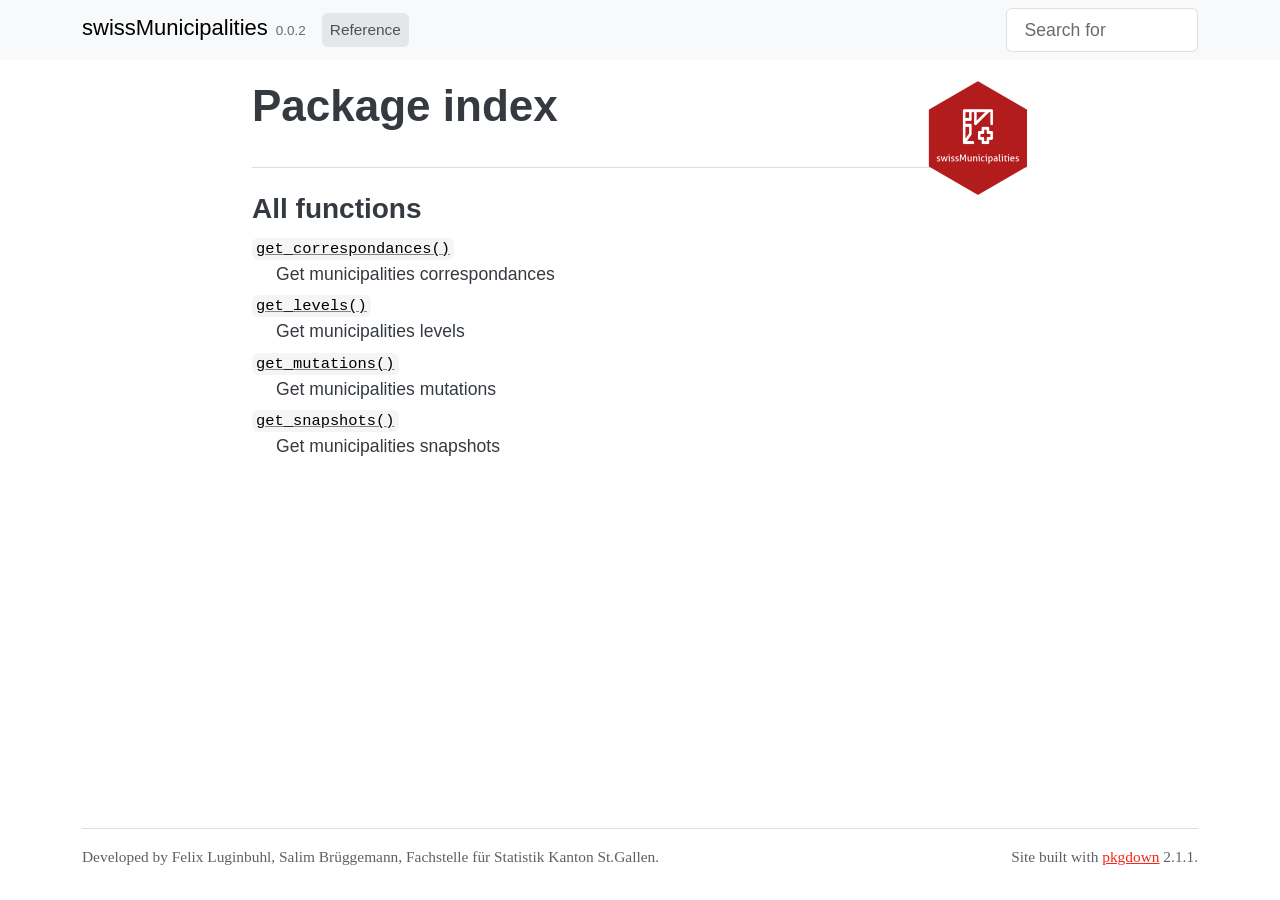
==== commit 4a5406e1: "Deploying to gh-pages from @ SwissStatsR/swissMunicipalities@2eb749b05766159e274005578928a7ef6727f04" ====
--- a/reference/index.html
+++ b/reference/index.html
@@ -1,5 +1,5 @@
 <!DOCTYPE html>
-<!-- Generated by pkgdown: do not edit by hand --><html lang="en"><head><meta http-equiv="Content-Type" content="text/html; charset=UTF-8"><meta charset="utf-8"><meta http-equiv="X-UA-Compatible" content="IE=edge"><meta name="viewport" content="width=device-width, initial-scale=1, shrink-to-fit=no"><title>Package index • swissMunicipalities</title><script src="../deps/jquery-3.6.0/jquery-3.6.0.min.js"></script><meta name="viewport" content="width=device-width, initial-scale=1, shrink-to-fit=no"><link href="../deps/bootstrap-5.3.1/bootstrap.min.css" rel="stylesheet"><script src="../deps/bootstrap-5.3.1/bootstrap.bundle.min.js"></script><link href="../deps/font-awesome-6.4.2/css/all.min.css" rel="stylesheet"><link href="../deps/font-awesome-6.4.2/css/v4-shims.min.css" rel="stylesheet"><script src="../deps/headroom-0.11.0/headroom.min.js"></script><script src="../deps/headroom-0.11.0/jQuery.headroom.min.js"></script><script src="../deps/bootstrap-toc-1.0.1/bootstrap-toc.min.js"></script><script src="../deps/clipboard.js-2.0.11/clipboard.min.js"></script><script src="../deps/search-1.0.0/autocomplete.jquery.min.js"></script><script src="../deps/search-1.0.0/fuse.min.js"></script><script src="../deps/search-1.0.0/mark.min.js"></script><!-- pkgdown --><script src="../pkgdown.js"></script><meta property="og:title" content="Package index"></head><body>
+<!-- Generated by pkgdown: do not edit by hand --><html lang="en"><head><meta http-equiv="Content-Type" content="text/html; charset=UTF-8"><meta charset="utf-8"><meta http-equiv="X-UA-Compatible" content="IE=edge"><meta name="viewport" content="width=device-width, initial-scale=1, shrink-to-fit=no"><title>Package index • swissMunicipalities</title><script src="../deps/jquery-3.6.0/jquery-3.6.0.min.js"></script><meta name="viewport" content="width=device-width, initial-scale=1, shrink-to-fit=no"><link href="../deps/bootstrap-5.3.1/bootstrap.min.css" rel="stylesheet"><script src="../deps/bootstrap-5.3.1/bootstrap.bundle.min.js"></script><link href="../deps/font-awesome-6.4.2/css/all.min.css" rel="stylesheet"><link href="../deps/font-awesome-6.4.2/css/v4-shims.min.css" rel="stylesheet"><script src="../deps/headroom-0.11.0/headroom.min.js"></script><script src="../deps/headroom-0.11.0/jQuery.headroom.min.js"></script><script src="../deps/bootstrap-toc-1.0.1/bootstrap-toc.min.js"></script><script src="../deps/clipboard.js-2.0.11/clipboard.min.js"></script><script src="../deps/search-1.0.0/autocomplete.jquery.min.js"></script><script src="../deps/search-1.0.0/fuse.min.js"></script><script src="../deps/search-1.0.0/mark.min.js"></script><!-- pkgdown --><script src="../pkgdown.js"></script><meta property="og:title" content="Package index"><meta property="og:image" content="http://swissstatsr.org/swissMunicipalities/logo.png"></head><body>
     <a href="#main" class="visually-hidden-focusable">Skip to contents</a>
 
 
@@ -7,7 +7,7 @@
 
     <a class="navbar-brand me-2" href="../index.html">swissMunicipalities</a>
 
-    <small class="nav-text text-muted me-auto" data-bs-toggle="tooltip" data-bs-placement="bottom" title="">0.0.1</small>
+    <small class="nav-text text-muted me-auto" data-bs-toggle="tooltip" data-bs-placement="bottom" title="">0.0.2</small>
 
 
     <button class="navbar-toggler" type="button" data-bs-toggle="collapse" data-bs-target="#navbar" aria-controls="navbar" aria-expanded="false" aria-label="Toggle navigation">
@@ -25,8 +25,7 @@
 </nav><div class="container template-reference-index">
 <div class="row">
   <main id="main" class="col-md-9"><div class="page-header">
-
-      <h1>Package index</h1>
+      <img src="../logo.png" class="logo" alt=""><h1>Package index</h1>
     </div>
 
     <div class="section level2">
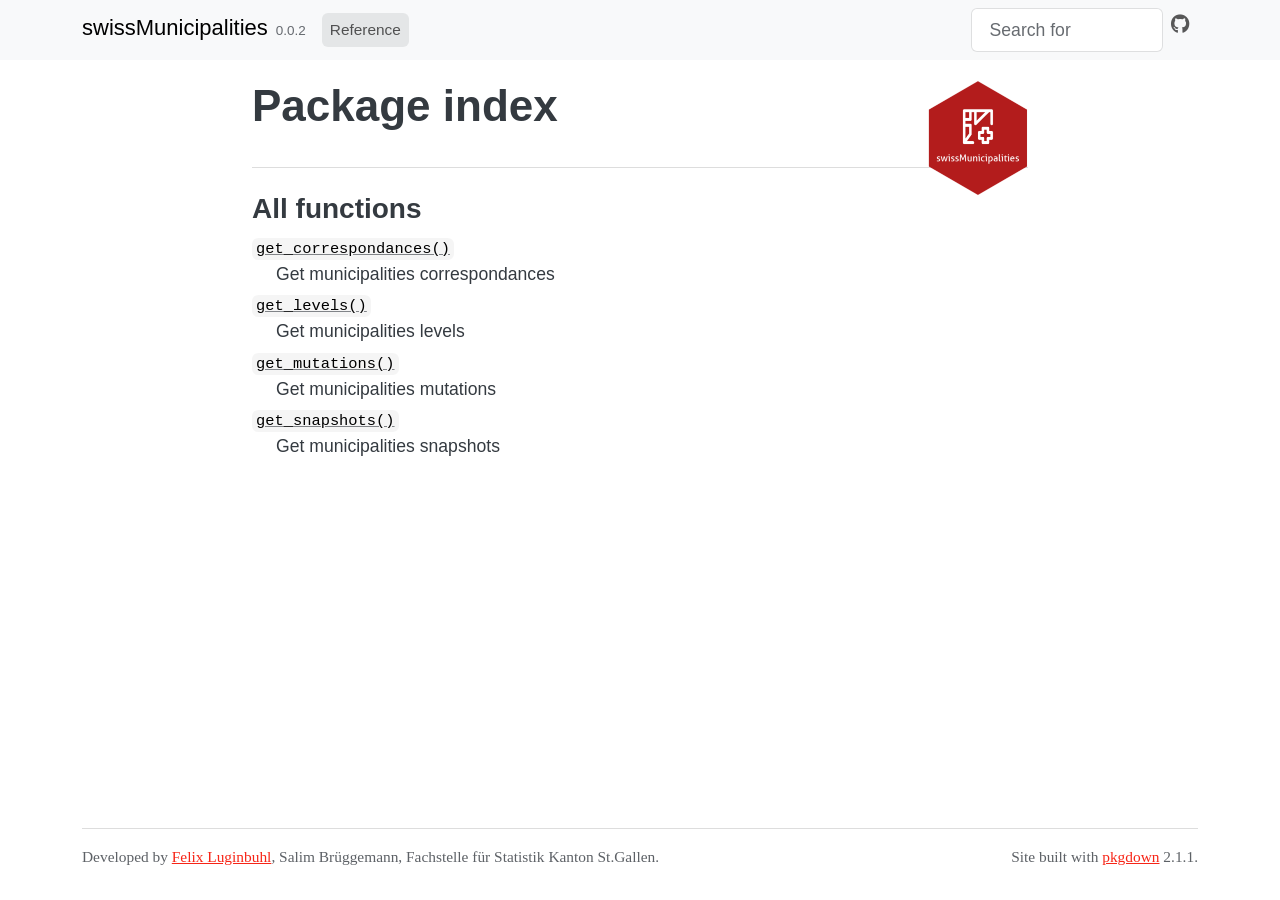
==== commit ac33f08b: "Deploying to gh-pages from @ SwissStatsR/swissMunicipalities@8cfece89e4ce02cbe80b0a59ee56a9a8281bb4a" ====
--- a/reference/index.html
+++ b/reference/index.html
@@ -18,6 +18,7 @@
       <ul class="navbar-nav me-auto"><li class="active nav-item"><a class="nav-link" href="../reference/index.html">Reference</a></li>
       </ul><ul class="navbar-nav"><li class="nav-item"><form class="form-inline" role="search">
  <input class="form-control" type="search" name="search-input" id="search-input" autocomplete="off" aria-label="Search site" placeholder="Search for" data-search-index="../search.json"></form></li>
+<li class="nav-item"><a class="external-link nav-link" href="https://github.com/swissstatsr/swissMunicipalities/" aria-label="GitHub"><span class="fa fab fa-github fa-lg"></span></a></li>
       </ul></div>
 
 
@@ -68,7 +69,7 @@
 
 
     <footer><div class="pkgdown-footer-left">
-  <p>Developed by Felix Luginbuhl, Salim Brüggemann, Fachstelle für Statistik Kanton St.Gallen.</p>
+  <p>Developed by <a href="https://felixluginbuhl.com" class="external-link">Felix Luginbuhl</a>, Salim Brüggemann, Fachstelle für Statistik Kanton St.Gallen.</p>
 </div>
 
 <div class="pkgdown-footer-right">
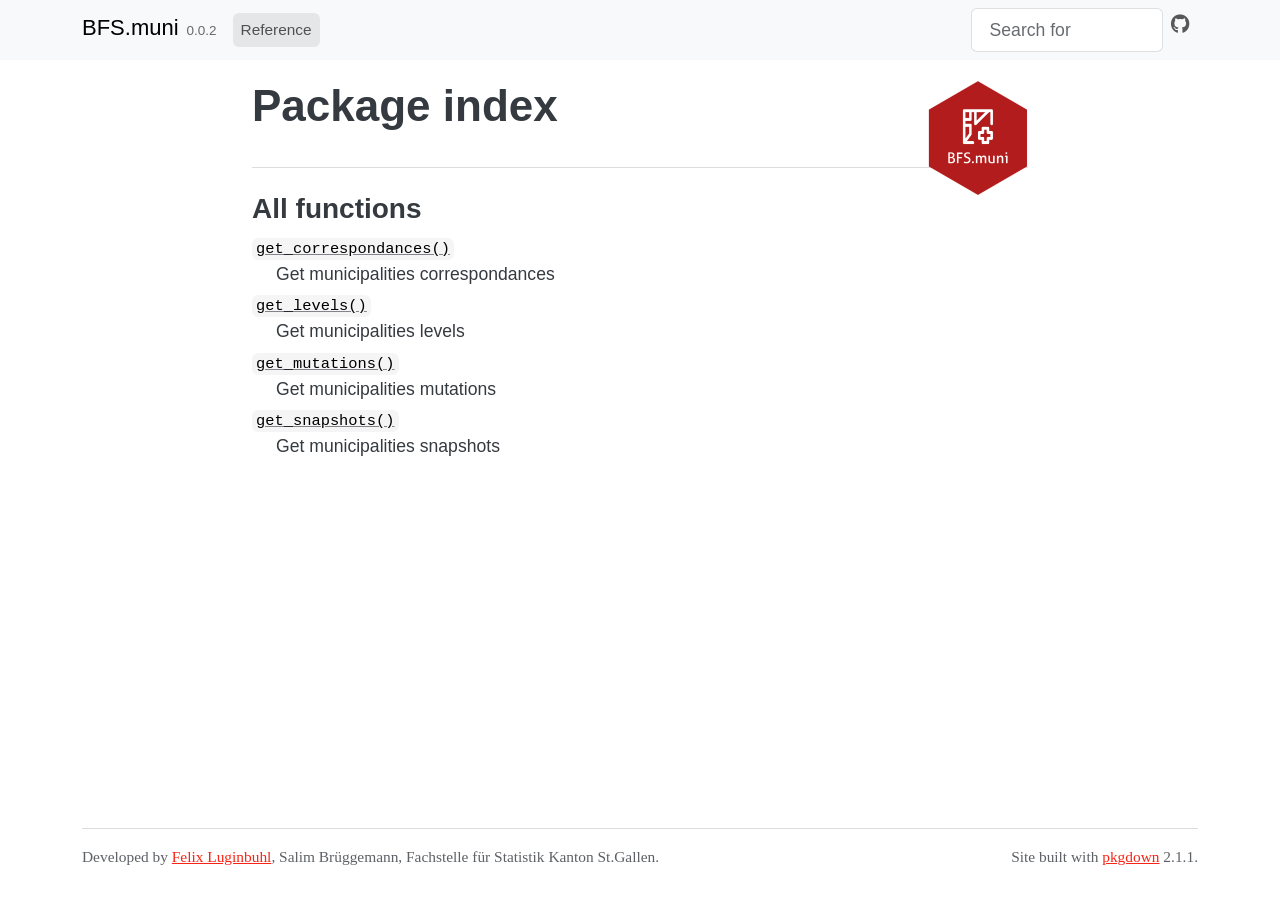
==== commit 9a644f3e: "Deploying to gh-pages from @ SwissStatsR/BFS.muni@4b8251749fddd7e30ccb0c0e3d26f9ad46ac1590 🚀" ====
--- a/reference/index.html
+++ b/reference/index.html
@@ -1,11 +1,11 @@
 <!DOCTYPE html>
-<!-- Generated by pkgdown: do not edit by hand --><html lang="en"><head><meta http-equiv="Content-Type" content="text/html; charset=UTF-8"><meta charset="utf-8"><meta http-equiv="X-UA-Compatible" content="IE=edge"><meta name="viewport" content="width=device-width, initial-scale=1, shrink-to-fit=no"><title>Package index • swissMunicipalities</title><script src="../deps/jquery-3.6.0/jquery-3.6.0.min.js"></script><meta name="viewport" content="width=device-width, initial-scale=1, shrink-to-fit=no"><link href="../deps/bootstrap-5.3.1/bootstrap.min.css" rel="stylesheet"><script src="../deps/bootstrap-5.3.1/bootstrap.bundle.min.js"></script><link href="../deps/font-awesome-6.4.2/css/all.min.css" rel="stylesheet"><link href="../deps/font-awesome-6.4.2/css/v4-shims.min.css" rel="stylesheet"><script src="../deps/headroom-0.11.0/headroom.min.js"></script><script src="../deps/headroom-0.11.0/jQuery.headroom.min.js"></script><script src="../deps/bootstrap-toc-1.0.1/bootstrap-toc.min.js"></script><script src="../deps/clipboard.js-2.0.11/clipboard.min.js"></script><script src="../deps/search-1.0.0/autocomplete.jquery.min.js"></script><script src="../deps/search-1.0.0/fuse.min.js"></script><script src="../deps/search-1.0.0/mark.min.js"></script><!-- pkgdown --><script src="../pkgdown.js"></script><meta property="og:title" content="Package index"><meta property="og:image" content="http://swissstatsr.org/swissMunicipalities/logo.png"></head><body>
+<!-- Generated by pkgdown: do not edit by hand --><html lang="en"><head><meta http-equiv="Content-Type" content="text/html; charset=UTF-8"><meta charset="utf-8"><meta http-equiv="X-UA-Compatible" content="IE=edge"><meta name="viewport" content="width=device-width, initial-scale=1, shrink-to-fit=no"><title>Package index • BFS.muni</title><script src="../deps/jquery-3.6.0/jquery-3.6.0.min.js"></script><meta name="viewport" content="width=device-width, initial-scale=1, shrink-to-fit=no"><link href="../deps/bootstrap-5.3.1/bootstrap.min.css" rel="stylesheet"><script src="../deps/bootstrap-5.3.1/bootstrap.bundle.min.js"></script><link href="../deps/font-awesome-6.4.2/css/all.min.css" rel="stylesheet"><link href="../deps/font-awesome-6.4.2/css/v4-shims.min.css" rel="stylesheet"><script src="../deps/headroom-0.11.0/headroom.min.js"></script><script src="../deps/headroom-0.11.0/jQuery.headroom.min.js"></script><script src="../deps/bootstrap-toc-1.0.1/bootstrap-toc.min.js"></script><script src="../deps/clipboard.js-2.0.11/clipboard.min.js"></script><script src="../deps/search-1.0.0/autocomplete.jquery.min.js"></script><script src="../deps/search-1.0.0/fuse.min.js"></script><script src="../deps/search-1.0.0/mark.min.js"></script><!-- pkgdown --><script src="../pkgdown.js"></script><meta property="og:title" content="Package index"><meta property="og:image" content="http://swissstatsr.org/BFS.muni/logo.png"></head><body>
     <a href="#main" class="visually-hidden-focusable">Skip to contents</a>
 
 
     <nav class="navbar navbar-expand-lg fixed-top bg-light" data-bs-theme="light" aria-label="Site navigation"><div class="container">
 
-    <a class="navbar-brand me-2" href="../index.html">swissMunicipalities</a>
+    <a class="navbar-brand me-2" href="../index.html">BFS.muni</a>
 
     <small class="nav-text text-muted me-auto" data-bs-toggle="tooltip" data-bs-placement="bottom" title="">0.0.2</small>
 
@@ -18,7 +18,7 @@
       <ul class="navbar-nav me-auto"><li class="active nav-item"><a class="nav-link" href="../reference/index.html">Reference</a></li>
       </ul><ul class="navbar-nav"><li class="nav-item"><form class="form-inline" role="search">
  <input class="form-control" type="search" name="search-input" id="search-input" autocomplete="off" aria-label="Search site" placeholder="Search for" data-search-index="../search.json"></form></li>
-<li class="nav-item"><a class="external-link nav-link" href="https://github.com/swissstatsr/swissMunicipalities/" aria-label="GitHub"><span class="fa fab fa-github fa-lg"></span></a></li>
+<li class="nav-item"><a class="external-link nav-link" href="https://github.com/swissstatsr/BFS.muni/" aria-label="GitHub"><span class="fa fab fa-github fa-lg"></span></a></li>
       </ul></div>
 
 
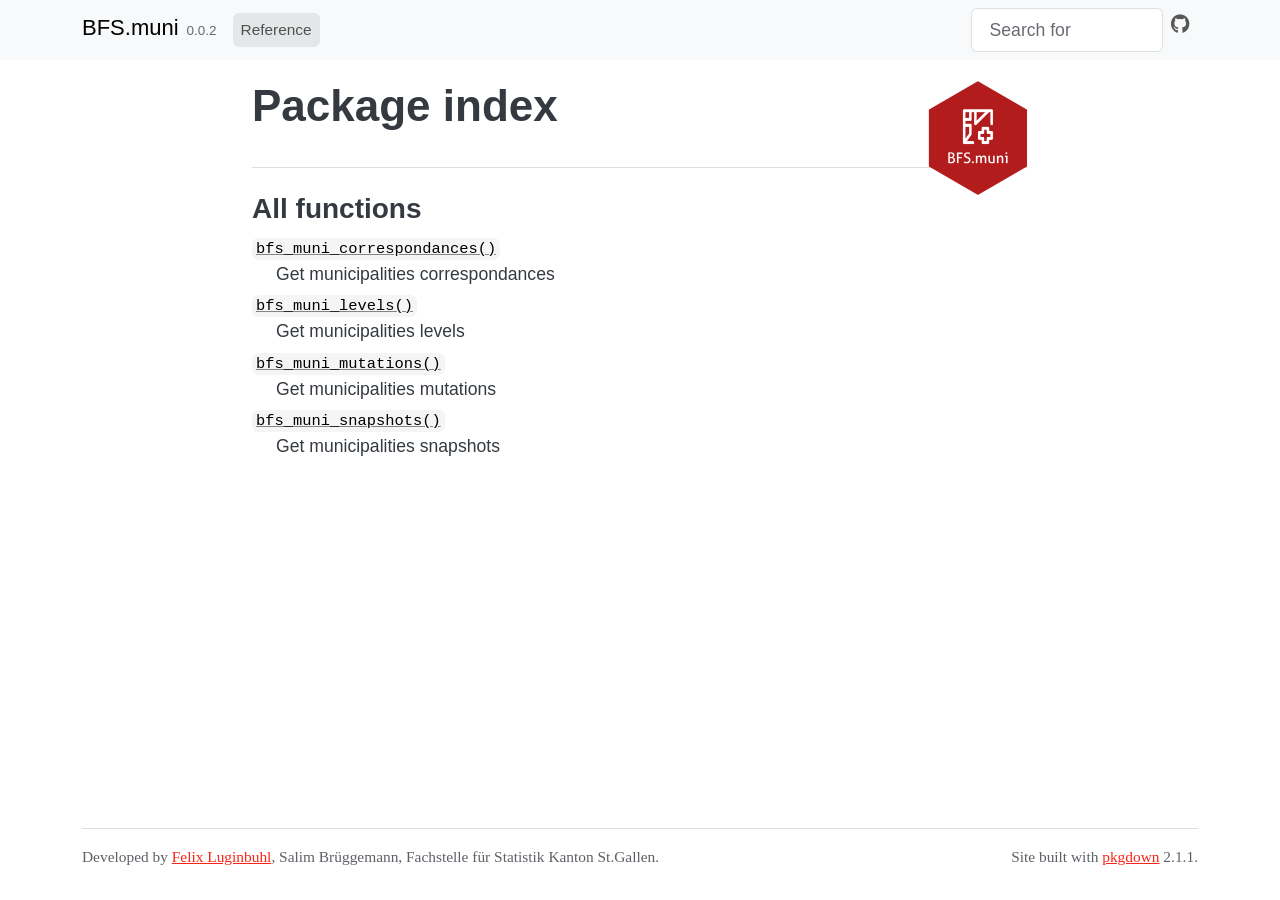
==== commit 6eb05ac6: "Deploying to gh-pages from @ SwissStatsR/BFS.muni@1d72407302c938093166e86086ea129decb9b42b 🚀" ====
--- a/reference/index.html
+++ b/reference/index.html
@@ -42,25 +42,25 @@
 
       <dl><dt>
 
-          <code><a href="get_correspondances.html">get_correspondances()</a></code>
+          <code><a href="bfs_muni_correspondances.html">bfs_muni_correspondances()</a></code>
 
         </dt>
         <dd>Get municipalities correspondances</dd>
       </dl><dl><dt>
 
-          <code><a href="get_levels.html">get_levels()</a></code>
+          <code><a href="bfs_muni_levels.html">bfs_muni_levels()</a></code>
 
         </dt>
         <dd>Get municipalities levels</dd>
       </dl><dl><dt>
 
-          <code><a href="get_mutations.html">get_mutations()</a></code>
+          <code><a href="bfs_muni_mutations.html">bfs_muni_mutations()</a></code>
 
         </dt>
         <dd>Get municipalities mutations</dd>
       </dl><dl><dt>
 
-          <code><a href="get_snapshots.html">get_snapshots()</a></code>
+          <code><a href="bfs_muni_snapshots.html">bfs_muni_snapshots()</a></code>
 
         </dt>
         <dd>Get municipalities snapshots</dd>
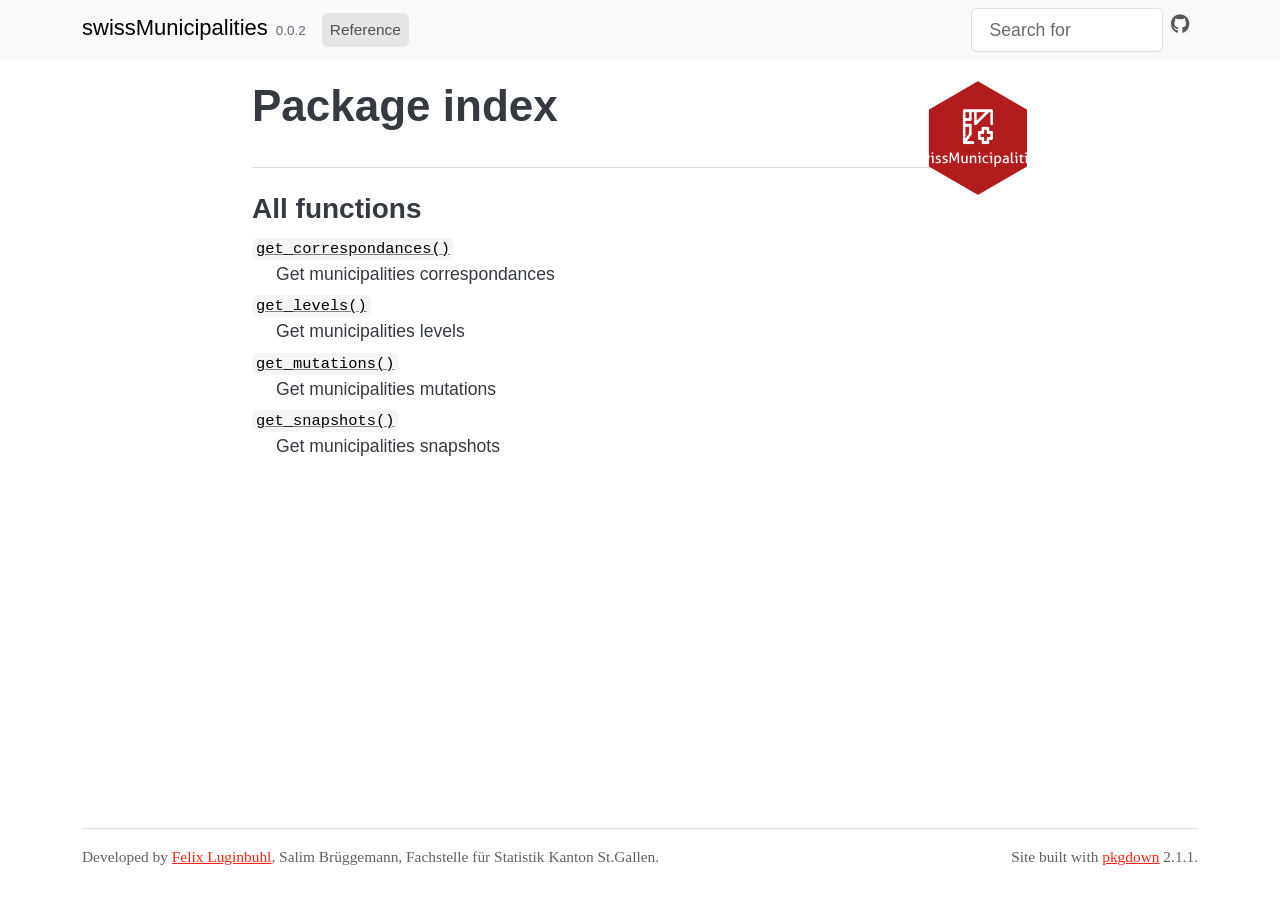
==== commit fb1bfac9: "Deploying to gh-pages from @ SwissStatsR/swissMunicipalities@88b2014a4241374d28d1799a7043a4d9cbf4aca" ====
--- a/reference/index.html
+++ b/reference/index.html
@@ -1,11 +1,11 @@
 <!DOCTYPE html>
-<!-- Generated by pkgdown: do not edit by hand --><html lang="en"><head><meta http-equiv="Content-Type" content="text/html; charset=UTF-8"><meta charset="utf-8"><meta http-equiv="X-UA-Compatible" content="IE=edge"><meta name="viewport" content="width=device-width, initial-scale=1, shrink-to-fit=no"><title>Package index • BFS.muni</title><script src="../deps/jquery-3.6.0/jquery-3.6.0.min.js"></script><meta name="viewport" content="width=device-width, initial-scale=1, shrink-to-fit=no"><link href="../deps/bootstrap-5.3.1/bootstrap.min.css" rel="stylesheet"><script src="../deps/bootstrap-5.3.1/bootstrap.bundle.min.js"></script><link href="../deps/font-awesome-6.4.2/css/all.min.css" rel="stylesheet"><link href="../deps/font-awesome-6.4.2/css/v4-shims.min.css" rel="stylesheet"><script src="../deps/headroom-0.11.0/headroom.min.js"></script><script src="../deps/headroom-0.11.0/jQuery.headroom.min.js"></script><script src="../deps/bootstrap-toc-1.0.1/bootstrap-toc.min.js"></script><script src="../deps/clipboard.js-2.0.11/clipboard.min.js"></script><script src="../deps/search-1.0.0/autocomplete.jquery.min.js"></script><script src="../deps/search-1.0.0/fuse.min.js"></script><script src="../deps/search-1.0.0/mark.min.js"></script><!-- pkgdown --><script src="../pkgdown.js"></script><meta property="og:title" content="Package index"><meta property="og:image" content="http://swissstatsr.org/BFS.muni/logo.png"></head><body>
+<!-- Generated by pkgdown: do not edit by hand --><html lang="en"><head><meta http-equiv="Content-Type" content="text/html; charset=UTF-8"><meta charset="utf-8"><meta http-equiv="X-UA-Compatible" content="IE=edge"><meta name="viewport" content="width=device-width, initial-scale=1, shrink-to-fit=no"><title>Package index • swissMunicipalities</title><script src="../deps/jquery-3.6.0/jquery-3.6.0.min.js"></script><meta name="viewport" content="width=device-width, initial-scale=1, shrink-to-fit=no"><link href="../deps/bootstrap-5.3.1/bootstrap.min.css" rel="stylesheet"><script src="../deps/bootstrap-5.3.1/bootstrap.bundle.min.js"></script><link href="../deps/font-awesome-6.4.2/css/all.min.css" rel="stylesheet"><link href="../deps/font-awesome-6.4.2/css/v4-shims.min.css" rel="stylesheet"><script src="../deps/headroom-0.11.0/headroom.min.js"></script><script src="../deps/headroom-0.11.0/jQuery.headroom.min.js"></script><script src="../deps/bootstrap-toc-1.0.1/bootstrap-toc.min.js"></script><script src="../deps/clipboard.js-2.0.11/clipboard.min.js"></script><script src="../deps/search-1.0.0/autocomplete.jquery.min.js"></script><script src="../deps/search-1.0.0/fuse.min.js"></script><script src="../deps/search-1.0.0/mark.min.js"></script><!-- pkgdown --><script src="../pkgdown.js"></script><meta property="og:title" content="Package index"><meta property="og:image" content="http://swissstatsr.org/swissMunicipalities/logo.png"></head><body>
     <a href="#main" class="visually-hidden-focusable">Skip to contents</a>
 
 
     <nav class="navbar navbar-expand-lg fixed-top bg-light" data-bs-theme="light" aria-label="Site navigation"><div class="container">
 
-    <a class="navbar-brand me-2" href="../index.html">BFS.muni</a>
+    <a class="navbar-brand me-2" href="../index.html">swissMunicipalities</a>
 
     <small class="nav-text text-muted me-auto" data-bs-toggle="tooltip" data-bs-placement="bottom" title="">0.0.2</small>
 
@@ -18,7 +18,7 @@
       <ul class="navbar-nav me-auto"><li class="active nav-item"><a class="nav-link" href="../reference/index.html">Reference</a></li>
       </ul><ul class="navbar-nav"><li class="nav-item"><form class="form-inline" role="search">
  <input class="form-control" type="search" name="search-input" id="search-input" autocomplete="off" aria-label="Search site" placeholder="Search for" data-search-index="../search.json"></form></li>
-<li class="nav-item"><a class="external-link nav-link" href="https://github.com/swissstatsr/BFS.muni/" aria-label="GitHub"><span class="fa fab fa-github fa-lg"></span></a></li>
+<li class="nav-item"><a class="external-link nav-link" href="https://github.com/swissstatsr/swissMunicipalities/" aria-label="GitHub"><span class="fa fab fa-github fa-lg"></span></a></li>
       </ul></div>
 
 
@@ -42,25 +42,25 @@
 
       <dl><dt>
 
-          <code><a href="bfs_muni_correspondances.html">bfs_muni_correspondances()</a></code>
+          <code><a href="get_correspondances.html">get_correspondances()</a></code>
 
         </dt>
         <dd>Get municipalities correspondances</dd>
       </dl><dl><dt>
 
-          <code><a href="bfs_muni_levels.html">bfs_muni_levels()</a></code>
+          <code><a href="get_levels.html">get_levels()</a></code>
 
         </dt>
         <dd>Get municipalities levels</dd>
       </dl><dl><dt>
 
-          <code><a href="bfs_muni_mutations.html">bfs_muni_mutations()</a></code>
+          <code><a href="get_mutations.html">get_mutations()</a></code>
 
         </dt>
         <dd>Get municipalities mutations</dd>
       </dl><dl><dt>
 
-          <code><a href="bfs_muni_snapshots.html">bfs_muni_snapshots()</a></code>
+          <code><a href="get_snapshots.html">get_snapshots()</a></code>
 
         </dt>
         <dd>Get municipalities snapshots</dd>
